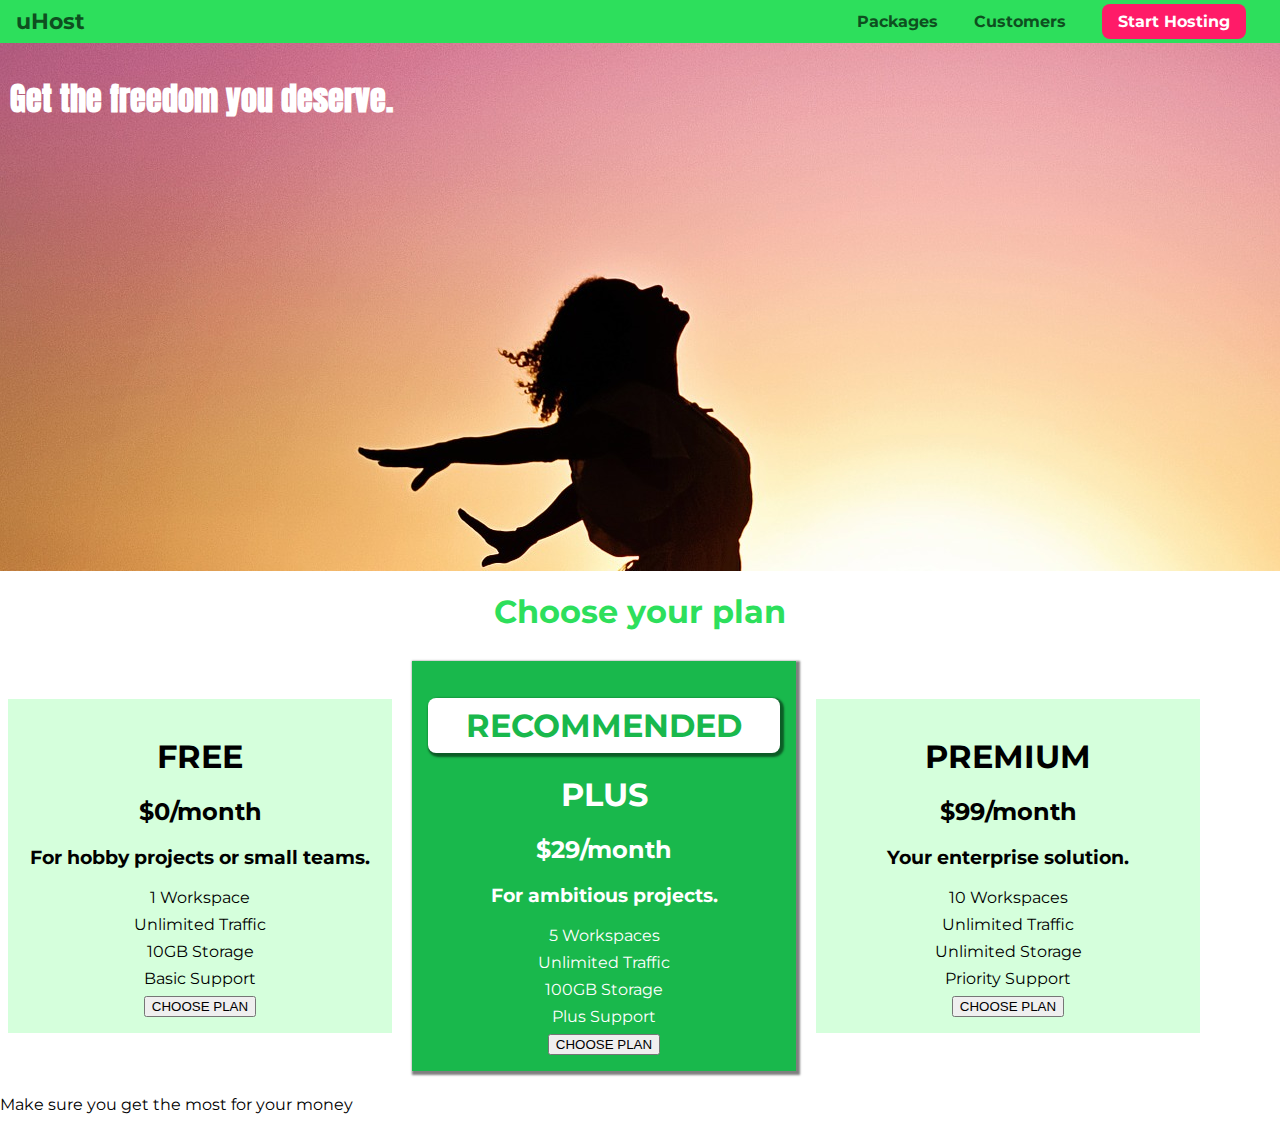
==== index.html @ 0a35f300 "practicing my project" ====
<!DOCTYPE html>
<html lang="en">

<head>
    <meta charset="UTF-8">
    <meta http-equiv="X-UA-Compatible" content="ie=edge">
    <title>uHost</title>
    <link rel="shortcut icon" href="favicon.png">
    <link href="https://fonts.googleapis.com/css2?family=Anton&display=swap" rel="stylesheet">
    <link href="https://fonts.googleapis.com/css2?family=Anton&family=Montserrat:wght@400;700&display=swap" rel="stylesheet">
    <link rel="stylesheet" href="main.css">
</head>

<body>
    <header class="main-header">
        <div>
            <a class="main-header__brand" href="index.html">
                uHost
            </a>
        </div>
        <nav class="main-nav">
            <ul class="main-nav__items">
                <li class="main-nav__item">
                    <a href="packages/index.html">Packages</a>
                </li>
                <li class="main-nav__item">
                    <a href="customers/index.html">Customers</a>
                </li>
                <li class="main-nav__item main-nav__item--cta">
                    <a href="start-hosting/index.html">Start Hosting</a>
                </li>
            </ul>
        </nav>
    </header>
    <main>
        <section id="product-overview">
            <h1>Get the freedom you deserve.</h1>
        </section>
        <section id="plans">
            <h1 class="section-title">Choose your plan</h1>
            <div>
                <article class="plan">
                    <h1>FREE</h1>
                    <h2>$0/month</h2>
                    <h3>For hobby projects or small teams.</h3>
                    <ul class="plan__features">
                        <li class="plan__feature">1 Workspace</li>
                        <li class="plan__feature">Unlimited Traffic</li>
                        <li class="plan__feature">10GB Storage</li>
                        <li class="plan__feature">Basic Support</li>
                    </ul>
                    <div>
                        <button>CHOOSE PLAN</button>
                    </div>
                </article>
                <article class="plan plan--highlighted">
                    <h1 class="plan__annotation">RECOMMENDED</h1>
                    <h1>PLUS</h1>
                    <h2>$29/month</h2>
                    <h3>For ambitious projects.</h3>
                    <ul class="plan__features">
                        <li class="plan__feature">5 Workspaces</li>
                        <li class="plan__feature">Unlimited Traffic</li>
                        <li class="plan__feature">100GB Storage</li>
                        <li class="plan__feature">Plus Support</li>
                    </ul>
                    <div>
                        <button>CHOOSE PLAN</button>
                    </div>
                </article>
                <article class="plan">
                    <h1>PREMIUM</h1>
                    <h2>$99/month</h2>
                    <h3>Your enterprise solution.</h3>
                    <ul class="plan__features">
                        <li class="plan__feature">10 Workspaces</li>
                        <li class="plan__feature">Unlimited Traffic</li>
                        <li class="plan__feature">Unlimited Storage</li>
                        <li class="plan__feature">Priority Support</li>
                    </ul>
                    <div>
                        <button>CHOOSE PLAN</button>
                    </div>
                </article>
            </div>
            <p>Make sure you get the most for your money</p>
        </section>
    </main>
</body>

</html>
---- main.css ----
* {
  box-sizing: border-box;
}

body {
  font-family: "Montserrat", sans-serif;
  margin: 0;
}

#product-overview {
  background: url("freedom.jpg");
  width: 100%;
  height: 528px;
  padding: 10px;
}

.section-title {
  color: #2ddf5c;
  text-align: center;
}

#product-overview h1 {
  color: white;
  font-family: "Anton", sans-serif;
}

.plan {
  background-color: #d5ffdc;
  text-align: center;
  padding: 16px;
  margin: 8px;
  display: inline-block;
  width: 30%;
  vertical-align: middle;
}

.plan--highlighted {
  background-color: #19b84c;
  color: white;
  box-shadow: 2px 2px 2px 2px rgba(0, 0, 0, 0.5);
}

.plan__annotation {
  background-color: white;
  color: #19b84c;
  box-shadow: 2px 2px 2px 2px rgba(0, 0, 0, 0.5);
  padding: 8px;
  border-radius: 8px;
}

.plan__features {
  list-style: none;
  margin: 0;
  padding: 0;
}

.plan__feature {
  margin: 8px;
}

.main-header {
  background-color: #2ddf5c;
  padding: 8px 16px;
  width: 100%;
}

.main-header > div {
  display: inline-block;
  vertical-align: middle;
}

.main-header__brand {
  color: #0e4f1f;
  text-decoration: none;
  font-weight: bold;
  font-size: 22px;
}

.main-nav {
  display: inline-block;
  text-align: right;
  width: calc(100% - 75px);
  vertical-align: middle;
}

.main-nav__items {
  padding: 0;
  margin: 0;
  list-style: none;
}

.main-nav__item {
  display: inline-block;
  margin: 0 16px;
}

.main-nav__item > a {
  text-decoration: none;
  color: #0e4f1f;
  font-weight: bold;
}

.main-nav__item a:hover,
.main-nav__item a:active {
  color: white;
  border-bottom: 5px solid white;
}

.main-nav__item--cta a {
  background-color: #ff1b68;
  color: white;
  padding: 8px 16px;
  border-radius: 8px;
}

.main-nav__item--cta a:hover,
.main-nav__item--cta a:active {
  border: none;
  color: #ff1b68;
  background-color: white;
}
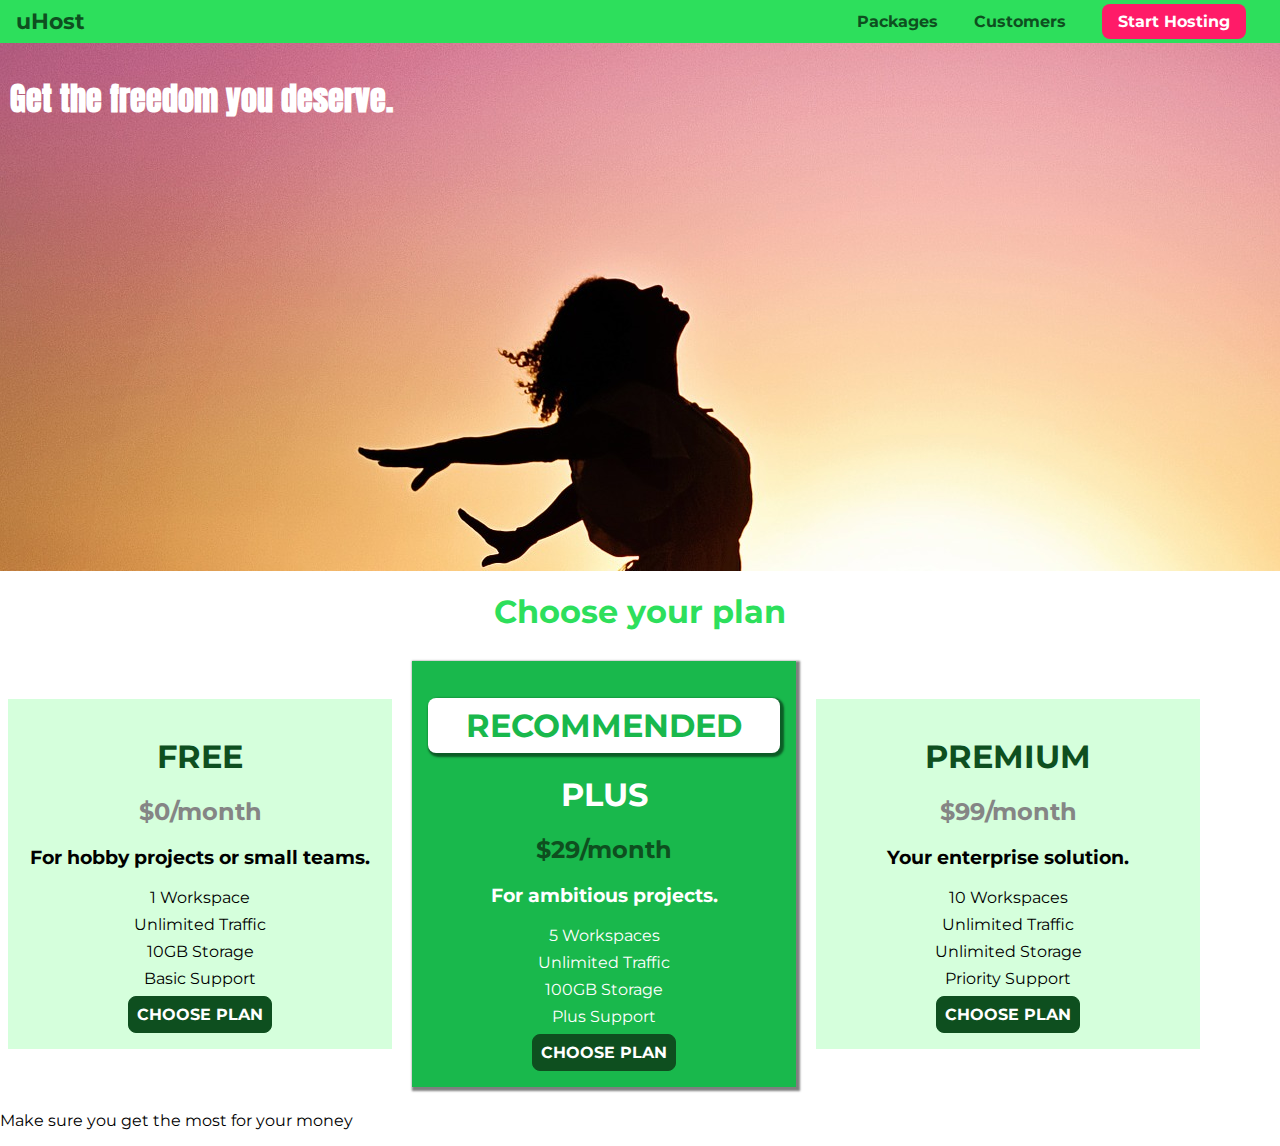
==== commit eafbe399: "border-radius cursor hover active" ====
--- a/index.html
+++ b/index.html
@@ -40,8 +40,8 @@
             <h1 class="section-title">Choose your plan</h1>
             <div>
                 <article class="plan">
-                    <h1>FREE</h1>
-                    <h2>$0/month</h2>
+                    <h1 class="plan__title">FREE</h1>
+                    <h2 class="plan__price">$0/month</h2>
                     <h3>For hobby projects or small teams.</h3>
                     <ul class="plan__features">
                         <li class="plan__feature">1 Workspace</li>
@@ -50,13 +50,13 @@
                         <li class="plan__feature">Basic Support</li>
                     </ul>
                     <div>
-                        <button>CHOOSE PLAN</button>
+                        <button class="button">CHOOSE PLAN</button>
                     </div>
                 </article>
                 <article class="plan plan--highlighted">
                     <h1 class="plan__annotation">RECOMMENDED</h1>
-                    <h1>PLUS</h1>
-                    <h2>$29/month</h2>
+                    <h1 class="plan__title">PLUS</h1>
+                    <h2 class="plan__price">$29/month</h2>
                     <h3>For ambitious projects.</h3>
                     <ul class="plan__features">
                         <li class="plan__feature">5 Workspaces</li>
@@ -65,12 +65,12 @@
                         <li class="plan__feature">Plus Support</li>
                     </ul>
                     <div>
-                        <button>CHOOSE PLAN</button>
+                        <button class="button">CHOOSE PLAN</button>
                     </div>
                 </article>
                 <article class="plan">
-                    <h1>PREMIUM</h1>
-                    <h2>$99/month</h2>
+                    <h1 class="plan__title">PREMIUM</h1>
+                    <h2 class="plan__price">$99/month</h2>
                     <h3>Your enterprise solution.</h3>
                     <ul class="plan__features">
                         <li class="plan__feature">10 Workspaces</li>
@@ -79,7 +79,7 @@
                         <li class="plan__feature">Priority Support</li>
                     </ul>
                     <div>
-                        <button>CHOOSE PLAN</button>
+                        <button class="button">CHOOSE PLAN</button>
                     </div>
                 </article>
             </div>
--- a/main.css
+++ b/main.css
@@ -48,6 +48,22 @@
   border-radius: 8px;
 }
 
+.plan__title {
+  color: #0e4f1f;
+}
+
+.plan__price {
+  color: #858585;
+}
+
+.plan--highlighted .plan__title {
+  color: white;
+}
+
+.plan--highlighted .plan__price {
+  color: #0e4f1f;
+}
+
 .plan__features {
   list-style: none;
   margin: 0;
@@ -56,6 +72,23 @@
 
 .plan__feature {
   margin: 8px;
+}
+
+.button {
+  background-color: #0e4f1f;
+  color: white;
+  font: inherit;
+  border: 1.5px solid #0e4f1f;
+  padding: 8px;
+  border-radius: 8px;
+  font-weight: bold;
+  cursor: pointer;
+}
+
+.button:hover,
+.button:active {
+  color: #0e4f1f;
+  background-color: white;
 }
 
 .main-header {
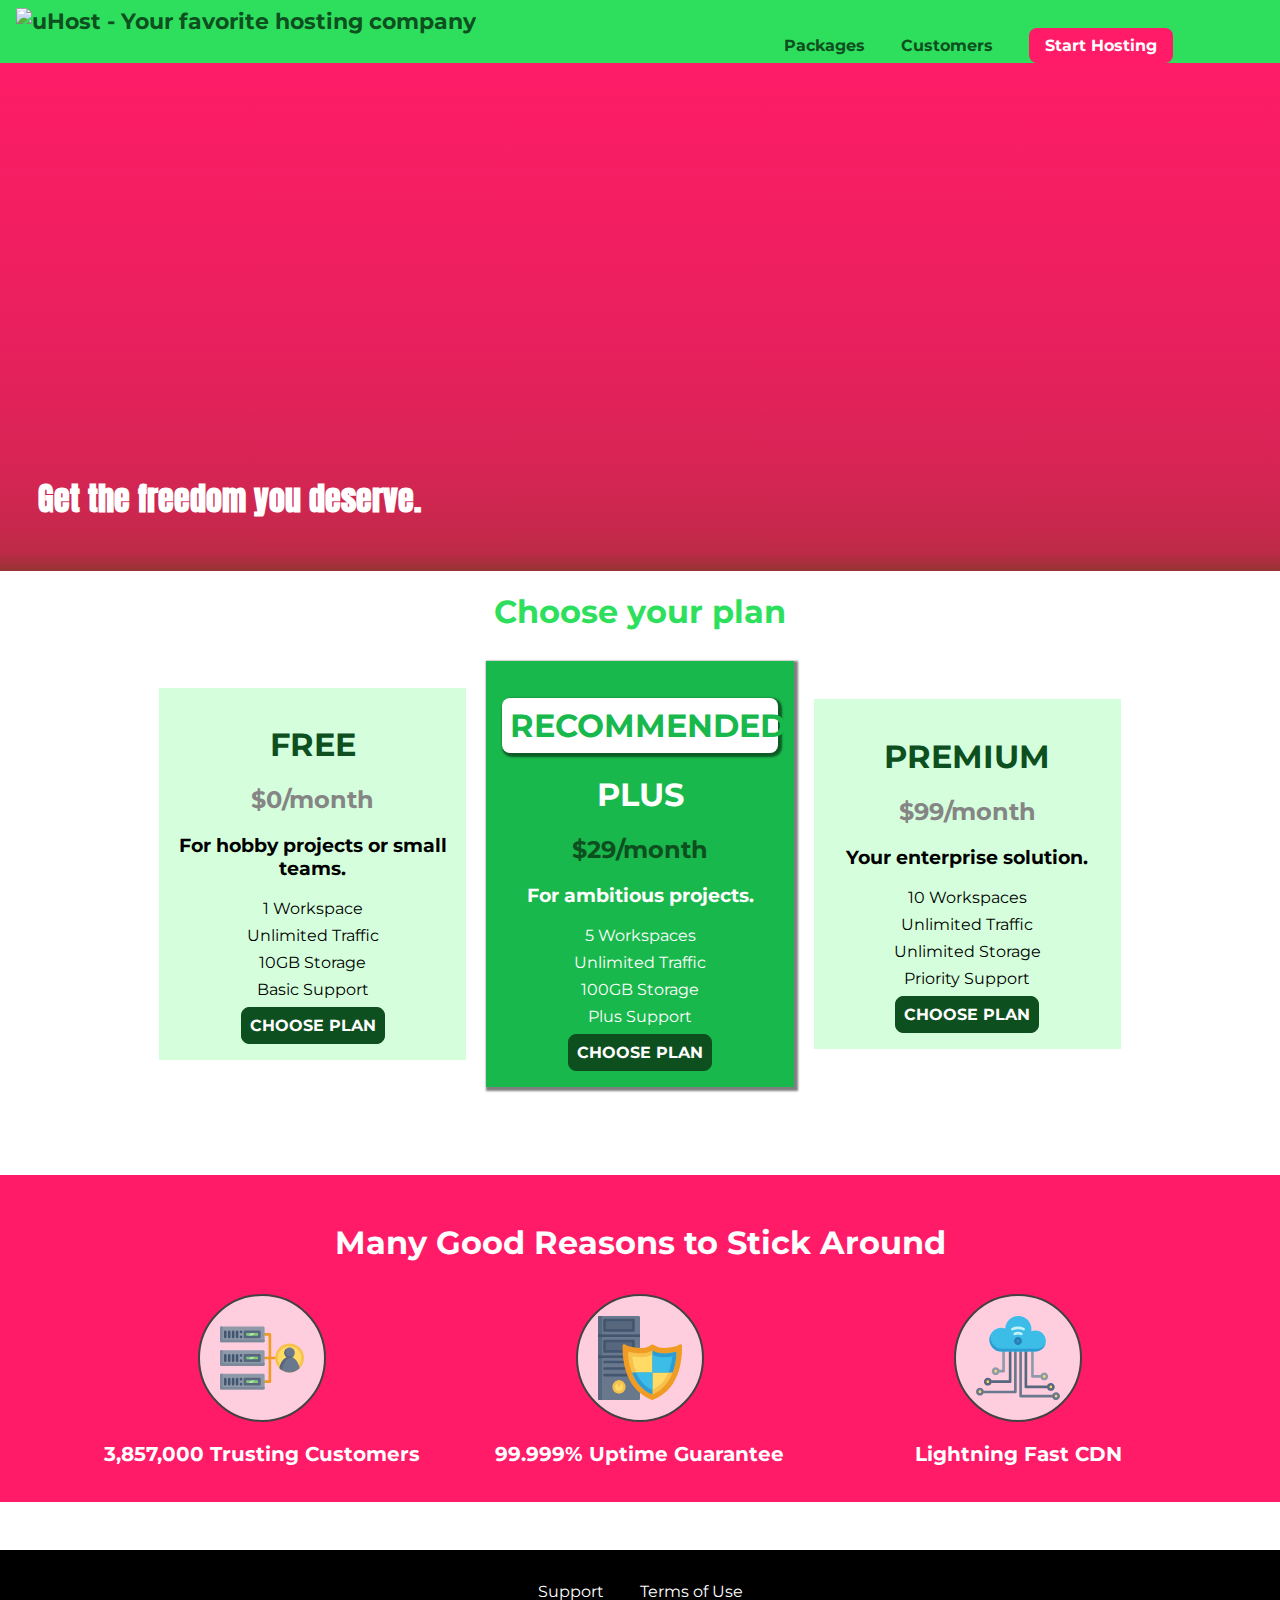
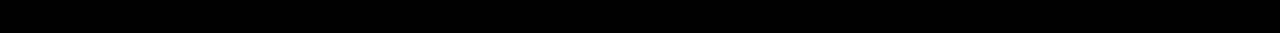
==== commit 4de85132: "added SVGs and finished designing backround" ====
--- a/index.html
+++ b/index.html
@@ -7,7 +7,8 @@
     <title>uHost</title>
     <link rel="shortcut icon" href="favicon.png">
     <link href="https://fonts.googleapis.com/css2?family=Anton&display=swap" rel="stylesheet">
-    <link href="https://fonts.googleapis.com/css2?family=Anton&family=Montserrat:wght@400;700&display=swap" rel="stylesheet">
+    <link href="https://fonts.googleapis.com/css2?family=Montserrat:wght@400;700&display=swap" rel="stylesheet">
+    <link rel="stylesheet" href="shared.css">
     <link rel="stylesheet" href="main.css">
 </head>
 
@@ -15,7 +16,7 @@
     <header class="main-header">
         <div>
             <a class="main-header__brand" href="index.html">
-                uHost
+                <img src="images/uhost-icon.png" alt="uHost - Your favorite hosting company">
             </a>
         </div>
         <nav class="main-nav">
@@ -38,7 +39,7 @@
         </section>
         <section id="plans">
             <h1 class="section-title">Choose your plan</h1>
-            <div>
+            <div class="plan__list">
                 <article class="plan">
                     <h1 class="plan__title">FREE</h1>
                     <h2 class="plan__price">$0/month</h2>
@@ -83,9 +84,208 @@
                     </div>
                 </article>
             </div>
-            <p>Make sure you get the most for your money</p>
+        </section>
+        <section id="key-features">
+            <h1 class="section-title">Many Good Reasons to Stick Around</h1>
+            <ul class="key-feature__list">
+                <li class="key-feature">
+                    <div class="key-feature__image">
+                        <svg viewBox="0 0 512 512">
+                            <path style="fill:#F09B24;" d="M344,248h-32V112c0-4.418-3.582-8-8-8h-40c-4.418,0-8,3.582-8,8s3.582,8,8,8h32v128h-32  c-4.418,0-8,3.582-8,8s3.582,8,8,8h32v128h-32c-4.418,0-8,3.582-8,8s3.582,8,8,8h40c4.418,0,8-3.582,8-8V264h32c4.418,0,8-3.582,8-8  S348.418,248,344,248z"
+                            />
+                            <path style="fill:#8E9AA9;" d="M264,64H8c-4.418,0-8,3.582-8,8v80c0,4.418,3.582,8,8,8h256c4.418,0,8-3.582,8-8V72  C272,67.582,268.418,64,264,64z"
+                            />
+                            <path style="fill:#7C899B;" d="M24,144c-4.418,0-8-3.582-8-8V64H8c-4.418,0-8,3.582-8,8v80c0,4.418,3.582,8,8,8h256  c4.418,0,8-3.582,8-8v-8H24z"
+                            />
+                            <rect x="152" y="96" style="fill:#B8E3A8;" width="88" height="32" />
+                            <g>
+                                <polygon style="fill:#7EC97D;" points="152,96 152,128 166,128 198,96  " />
+                                <polygon style="fill:#7EC97D;" points="220,96 188,128 240,128 240,96  " />
+                            </g>
+                            <path style="fill:#56677E;" d="M240,136h-88c-4.418,0-8-3.582-8-8V96c0-4.418,3.582-8,8-8h88c4.418,0,8,3.582,8,8v32  C248,132.418,244.418,136,240,136z M160,120h72v-16h-72V120z"
+                            />
+                            <g>
+                                <path style="fill:#435670;" d="M32,136c-4.418,0-8-3.582-8-8V96c0-4.418,3.582-8,8-8s8,3.582,8,8v32C40,132.418,36.418,136,32,136z   "
+                                />
+                                <path style="fill:#435670;" d="M56,136c-4.418,0-8-3.582-8-8V96c0-4.418,3.582-8,8-8s8,3.582,8,8v32C64,132.418,60.418,136,56,136z   "
+                                />
+                                <path style="fill:#435670;" d="M80,136c-4.418,0-8-3.582-8-8V96c0-4.418,3.582-8,8-8s8,3.582,8,8v32C88,132.418,84.418,136,80,136z   "
+                                />
+                                <path style="fill:#435670;" d="M104,136c-4.418,0-8-3.582-8-8V96c0-4.418,3.582-8,8-8s8,3.582,8,8v32   C112,132.418,108.418,136,104,136z"
+                                />
+                                <path style="fill:#435670;" d="M128,105c-4.418,0-8-3.582-8-8v-1c0-4.418,3.582-8,8-8s8,3.582,8,8v1   C136,101.418,132.418,105,128,105z"
+                                />
+                                <path style="fill:#435670;" d="M128,136c-4.418,0-8-3.582-8-8v-1c0-4.418,3.582-8,8-8s8,3.582,8,8v1   C136,132.418,132.418,136,128,136z"
+                                />
+                            </g>
+                            <path style="fill:#8E9AA9;" d="M264,208H8c-4.418,0-8,3.582-8,8v80c0,4.418,3.582,8,8,8h256c4.418,0,8-3.582,8-8v-80  C272,211.582,268.418,208,264,208z"
+                            />
+                            <path style="fill:#7C899B;" d="M24,288c-4.418,0-8-3.582-8-8v-72H8c-4.418,0-8,3.582-8,8v80c0,4.418,3.582,8,8,8h256  c4.418,0,8-3.582,8-8v-8H24z"
+                            />
+                            <rect x="152" y="240" style="fill:#B8E3A8;" width="88" height="32" />
+                            <g>
+                                <polygon style="fill:#7EC97D;" points="152,240 152,272 166,272 198,240  " />
+                                <polygon style="fill:#7EC97D;" points="220,240 188,272 240,272 240,240  " />
+                            </g>
+                            <path style="fill:#56677E;" d="M240,280h-88c-4.418,0-8-3.582-8-8v-32c0-4.418,3.582-8,8-8h88c4.418,0,8,3.582,8,8v32  C248,276.418,244.418,280,240,280z M160,264h72v-16h-72V264z"
+                            />
+                            <g>
+                                <path style="fill:#435670;" d="M32,280c-4.418,0-8-3.582-8-8v-32c0-4.418,3.582-8,8-8s8,3.582,8,8v32C40,276.418,36.418,280,32,280   z"
+                                />
+                                <path style="fill:#435670;" d="M56,280c-4.418,0-8-3.582-8-8v-32c0-4.418,3.582-8,8-8s8,3.582,8,8v32C64,276.418,60.418,280,56,280   z"
+                                />
+                                <path style="fill:#435670;" d="M80,280c-4.418,0-8-3.582-8-8v-32c0-4.418,3.582-8,8-8s8,3.582,8,8v32C88,276.418,84.418,280,80,280   z"
+                                />
+                                <path style="fill:#435670;" d="M104,280c-4.418,0-8-3.582-8-8v-32c0-4.418,3.582-8,8-8s8,3.582,8,8v32   C112,276.418,108.418,280,104,280z"
+                                />
+                                <path style="fill:#435670;" d="M128,249c-4.418,0-8-3.582-8-8v-1c0-4.418,3.582-8,8-8s8,3.582,8,8v1   C136,245.418,132.418,249,128,249z"
+                                />
+                                <path style="fill:#435670;" d="M128,280c-4.418,0-8-3.582-8-8v-1c0-4.418,3.582-8,8-8s8,3.582,8,8v1   C136,276.418,132.418,280,128,280z"
+                                />
+                            </g>
+                            <path style="fill:#8E9AA9;" d="M264,352H8c-4.418,0-8,3.582-8,8v80c0,4.418,3.582,8,8,8h256c4.418,0,8-3.582,8-8v-80  C272,355.582,268.418,352,264,352z"
+                            />
+                            <path style="fill:#7C899B;" d="M24,432c-4.418,0-8-3.582-8-8v-72H8c-4.418,0-8,3.582-8,8v80c0,4.418,3.582,8,8,8h256  c4.418,0,8-3.582,8-8v-8H24z"
+                            />
+                            <rect x="152" y="384" style="fill:#B8E3A8;" width="88" height="32" />
+                            <g>
+                                <polygon style="fill:#7EC97D;" points="152,384 152,416 166,416 198,384  " />
+                                <polygon style="fill:#7EC97D;" points="220,384 188,416 240,416 240,384  " />
+                            </g>
+                            <path style="fill:#56677E;" d="M240,424h-88c-4.418,0-8-3.582-8-8v-32c0-4.418,3.582-8,8-8h88c4.418,0,8,3.582,8,8v32  C248,420.418,244.418,424,240,424z M160,408h72v-16h-72V408z"
+                            />
+                            <g>
+                                <path style="fill:#435670;" d="M32,424c-4.418,0-8-3.582-8-8v-32c0-4.418,3.582-8,8-8s8,3.582,8,8v32C40,420.418,36.418,424,32,424   z"
+                                />
+                                <path style="fill:#435670;" d="M56,424c-4.418,0-8-3.582-8-8v-32c0-4.418,3.582-8,8-8s8,3.582,8,8v32C64,420.418,60.418,424,56,424   z"
+                                />
+                                <path style="fill:#435670;" d="M80,424c-4.418,0-8-3.582-8-8v-32c0-4.418,3.582-8,8-8s8,3.582,8,8v32C88,420.418,84.418,424,80,424   z"
+                                />
+                                <path style="fill:#435670;" d="M104,424c-4.418,0-8-3.582-8-8v-32c0-4.418,3.582-8,8-8s8,3.582,8,8v32   C112,420.418,108.418,424,104,424z"
+                                />
+                                <path style="fill:#435670;" d="M128,393c-4.418,0-8-3.582-8-8v-1c0-4.418,3.582-8,8-8s8,3.582,8,8v1   C136,389.418,132.418,393,128,393z"
+                                />
+                                <path style="fill:#435670;" d="M128,424c-4.418,0-8-3.582-8-8v-1c0-4.418,3.582-8,8-8s8,3.582,8,8v1   C136,420.418,132.418,424,128,424z"
+                                />
+                            </g>
+                            <path style="fill:#F7C14D;" d="M424,168c-48.523,0-88,39.477-88,88s39.477,88,88,88s88-39.477,88-88S472.523,168,424,168z" />
+                            <path style="fill:#FFDB66;" d="M424,184c-39.701,0-72,32.299-72,72s32.299,72,72,72s72-32.299,72-72S463.701,184,424,184z" />
+                            <path style="fill:#69788D;" d="M484.893,314.16C476.393,274.588,451.922,248,424,248s-52.393,26.588-60.893,66.16  c-0.605,2.82,0.354,5.749,2.511,7.664C381.731,336.124,402.465,344,424,344s42.269-7.876,58.381-22.176  C484.539,319.909,485.498,316.98,484.893,314.16z"
+                            />
+                            <path style="fill:#56677E;" d="M434.053,249.171C430.768,248.403,427.411,248,424,248c-27.922,0-52.393,26.588-60.893,66.16  c-0.605,2.82,0.354,5.749,2.511,7.664c3.383,3.002,6.979,5.703,10.734,8.125C384.904,286.243,407.373,255.378,434.053,249.171z"
+                            />
+                            <path style="fill:#69788D;" d="M424,192c-17.645,0-32,14.355-32,32s14.355,32,32,32s32-14.355,32-32S441.645,192,424,192z" />
+                            <path style="fill:#56677E;" d="M432,248c-17.645,0-32-14.355-32-32c0-6.783,2.128-13.076,5.742-18.258  C397.444,203.53,392,213.138,392,224c0,17.645,14.355,32,32,32c10.862,0,20.471-5.444,26.258-13.742  C445.076,245.872,438.783,248,432,248z"
+                            />
+
+                        </svg>
+                    </div>
+                    <p class="key-feature__description">3,857,000 Trusting Customers</p>
+                </li>
+                <li class="key-feature">
+                    <div class="key-feature__image">
+                        <svg viewBox="0 0 512 512">
+                            <path style="fill:#69788D;" d="M248,0H8C3.582,0,0,3.582,0,8v496c0,4.418,3.582,8,8,8h240c4.418,0,8-3.582,8-8V8  C256,3.582,252.418,0,248,0z"
+                            />
+                            <path style="fill:#56677E;" d="M24,504V8c0-4.418,3.582-8,8-8H8C3.582,0,0,3.582,0,8v496c0,4.418,3.582,8,8,8h24  C27.582,512,24,508.418,24,504z"
+                            />
+                            <g>
+                                <rect x="0" y="112" style="fill:#435670;" width="256" height="16" />
+                                <rect x="0" y="240" style="fill:#435670;" width="256" height="16" />
+                            </g>
+                            <path style="fill:#F7C14D;" d="M128,392c-22.056,0-40,17.944-40,40s17.944,40,40,40s40-17.944,40-40S150.056,392,128,392z" />
+                            <path style="fill:#FFDB66;" d="M128,408c-13.233,0-24,10.767-24,24s10.767,24,24,24s24-10.767,24-24S141.233,408,128,408z" />
+                            <path style="fill:#F7C14D;" d="M128,392c-2.739,0-5.414,0.278-8,0.805V424c0,4.418,3.582,8,8,8c4.418,0,8-3.582,8-8v-31.195  C133.414,392.278,130.739,392,128,392z"
+                            />
+                            <g>
+                                <path style="fill:#435670;" d="M216,288H40c-4.418,0-8-3.582-8-8s3.582-8,8-8h176c4.418,0,8,3.582,8,8S220.418,288,216,288z"
+                                />
+                                <path style="fill:#435670;" d="M216,328H40c-4.418,0-8-3.582-8-8s3.582-8,8-8h176c4.418,0,8,3.582,8,8S220.418,328,216,328z"
+                                />
+                                <path style="fill:#435670;" d="M216,368H40c-4.418,0-8-3.582-8-8s3.582-8,8-8h176c4.418,0,8,3.582,8,8S220.418,368,216,368z"
+                                />
+                                <path style="fill:#435670;" d="M216,16H40c-4.418,0-8,3.582-8,8v64c0,4.418,3.582,8,8,8h176c4.418,0,8-3.582,8-8V24   C224,19.582,220.418,16,216,16z"
+                                />
+                            </g>
+                            <rect x="48" y="32" style="fill:#56677E;" width="160" height="48" />
+                            <path style="fill:#435670;" d="M216,144H40c-4.418,0-8,3.582-8,8v64c0,4.418,3.582,8,8,8h176c4.418,0,8-3.582,8-8v-64  C224,147.582,220.418,144,216,144z"
+                            />
+                            <rect x="48" y="160" style="fill:#56677E;" width="160" height="48" />
+                            <path style="fill:#F09B24;" d="M511.747,180.237c-0.194-6.537-8.107-10.107-13.135-5.894c-5.6,4.693-42.904,21.282-98.514,21.282  c-33.45,0-64.625-20.999-64.929-21.206c-2.9-1.991-6.764-1.85-9.512,0.346c-2.677,2.135-27.201,20.86-63.793,20.86  c-55.607,0-92.914-16.589-98.515-21.282c-5.028-4.211-12.941-0.645-13.135,5.894c-1.634,54.834,4.655,105.941,18.693,151.903  c12.096,39.604,29.759,74.047,52.497,102.373c27.538,34.304,62.743,59.882,104.66,76.045c3.069,1.918,6.757,1.921,9.83,0  c41.917-16.163,77.122-41.741,104.66-76.045c22.738-28.326,40.401-62.77,52.497-102.373  C507.092,286.179,513.381,235.071,511.747,180.237z"
+                            />
+                            <path style="fill:#F7C14D;" d="M476.21,221.226c-1.953-1.631-4.568-2.235-7.036-1.628c-21.686,5.327-44.926,8.028-69.075,8.028  c-25.926,0-49.633-8.975-64.955-16.504c-2.307-1.134-5.016-1.091-7.284,0.116c-14.059,7.477-36.919,16.388-65.994,16.388  c-24.153,0-47.394-2.701-69.075-8.028c-5.155-1.268-10.221,2.966-9.894,8.261c2.077,33.693,7.668,65.635,16.616,94.935  c22.774,74.565,66.139,126.334,128.888,153.868c2.032,0.891,4.397,0.891,6.43,0c61.777-27.107,104.716-78.876,127.62-153.868  c8.948-29.3,14.539-61.241,16.616-94.935C479.224,225.319,478.163,222.856,476.21,221.226z"
+                            />
+                            <path style="fill:#FFDB66;" d="M331.609,451.727c-52.604-25.289-89.304-70.987-109.144-135.944  c-6.532-21.39-11.162-44.336-13.82-68.447c17.133,2.852,34.952,4.291,53.22,4.291c29.394,0,53.376-7.793,69.978-15.561  c17.44,7.736,41.656,15.561,68.256,15.561c18.267,0,36.085-1.439,53.219-4.291c-2.659,24.112-7.288,47.06-13.82,68.448  C419.545,381.108,383.27,426.805,331.609,451.727z"
+                            />
+                            <g>
+                                <path style="fill:#2C9DD4;" d="M479.066,227.858c0.157-2.539-0.903-5.002-2.856-6.633s-4.568-2.235-7.036-1.628   c-21.686,5.327-44.926,8.028-69.075,8.028c-25.926,0-49.633-8.975-64.955-16.504c-1.057-0.52-2.2-0.78-3.345-0.806l-0.072,133.351   h123.601c2.556-6.746,4.933-13.702,7.123-20.874C471.398,293.493,476.989,261.552,479.066,227.858z"
+                                />
+                                <path style="fill:#2C9DD4;" d="M206.658,343.667c24.153,63.42,65.028,108.108,121.743,132.995c1.031,0.452,2.147,0.673,3.263,0.666   l0.063-133.661H206.658z"
+                                />
+                            </g>
+                            <g>
+                                <path style="fill:#3CBDE8;" d="M439.497,315.783c6.532-21.389,11.161-44.336,13.82-68.448c-17.134,2.852-34.952,4.291-53.219,4.291   c-26.6,0-50.815-7.824-68.256-15.561l-0.116,107.601h97.758C433.179,334.807,436.524,325.518,439.497,315.783z"
+                                />
+                                <path style="fill:#3CBDE8;" d="M232.523,343.667c21.144,50.298,54.363,86.56,99.087,108.06l0.117-108.06H232.523z" />
+                            </g>
+                        </svg>
+                    </div>
+                    <p class="key-feature__description">99.999% Uptime Guarantee</p>
+                </li>
+                <li class="key-feature">
+                    <div class="key-feature__image">
+                        <svg viewBox="0 0 512 512">
+                            <path style="fill:#8E9AA9;" d="M168,200c-4.418,0-8,3.582-8,8v120h-17.376c-3.302-9.311-12.194-16-22.624-16  c-13.234,0-24,10.767-24,24s10.766,24,24,24c10.429,0,19.321-6.689,22.624-16H168c4.418,0,8-3.582,8-8V208  C176,203.582,172.418,200,168,200z"
+                            />
+                            <path style="fill:#FFDB66;" d="M120,328c-4.411,0-8,3.589-8,8s3.589,8,8,8s8-3.589,8-8S124.411,328,120,328z" />
+                            <path style="fill:#56677E;" d="M208,200c-4.418,0-8,3.582-8,8v184H94.624C91.322,382.689,82.43,376,72,376  c-13.234,0-24,10.767-24,24s10.766,24,24,24c10.429,0,19.321-6.689,22.624-16H208c4.418,0,8-3.582,8-8V208  C216,203.582,212.418,200,208,200z"
+                            />
+                            <path style="fill:#FFDB66;" d="M72,392c-4.411,0-8,3.589-8,8s3.589,8,8,8s8-3.589,8-8S76.411,392,72,392z" />
+                            <path style="fill:#69788D;" d="M240,208c-4.418,0-8,3.582-8,8v239H47.24c-2.671-10.34-12.078-18-23.24-18c-13.234,0-24,10.767-24,24  s10.766,24,24,24c9.666,0,18.009-5.747,21.809-14H240c4.418,0,8-3.582,8-8V216C248,211.582,244.418,208,240,208z"
+                            />
+                            <path style="fill:#FFDB66;" d="M24,453c-4.411,0-8,3.589-8,8s3.589,8,8,8s8-3.589,8-8S28.411,453,24,453z" />
+                            <path style="fill:#69788D;" d="M488,464c-10.429,0-19.321,6.689-22.624,16H280V208c0-4.418-3.582-8-8-8s-8,3.582-8,8v280  c0,4.418,3.582,8,8,8h193.376c3.302,9.311,12.194,16,22.624,16c13.234,0,24-10.767,24-24S501.234,464,488,464z"
+                            />
+                            <path style="fill:#FFDB66;" d="M488,480c-4.411,0-8,3.589-8,8s3.589,8,8,8s8-3.589,8-8S492.411,480,488,480z" />
+                            <path style="fill:#56677E;" d="M456,408c-10.429,0-19.321,6.689-22.624,16H312V208c0-4.418-3.582-8-8-8s-8,3.582-8,8v224  c0,4.418,3.582,8,8,8h129.376c3.302,9.311,12.194,16,22.624,16c13.234,0,24-10.767,24-24S469.234,408,456,408z"
+                            />
+                            <path style="fill:#FFDB66;" d="M456,424c-4.411,0-8,3.589-8,8s3.589,8,8,8s8-3.589,8-8S460.411,424,456,424z" />
+                            <path style="fill:#8E9AA9;" d="M416,344c-10.429,0-19.321,6.689-22.624,16H352V208c0-4.418-3.582-8-8-8s-8,3.582-8,8v160  c0,4.418,3.582,8,8,8h49.376c3.302,9.311,12.194,16,22.624,16c13.234,0,24-10.767,24-24S429.234,344,416,344z"
+                            />
+                            <path style="fill:#FFDB66;" d="M416,360c-4.411,0-8,3.589-8,8s3.589,8,8,8s8-3.589,8-8S420.411,360,416,360z" />
+                            <path style="fill:#3CBDE8;" d="M362,88c-8.741,0-17.231,1.751-25.06,5.085C337.646,88.797,338,84.43,338,80  c0-44.112-35.888-80-80-80c-42.823,0-77.895,33.816-79.909,76.149C170.393,73.415,162.244,72,154,72c-39.701,0-72,32.299-72,72  s32.299,72,72,72h208c35.29,0,64-28.71,64-64S397.29,88,362,88z"
+                            />
+                            <path style="fill:#2C9DD4;" d="M368,200H160c-39.701,0-72-32.299-72-72c0-5.863,0.721-11.559,2.05-17.019  C84.918,120.88,82,132.102,82,144c0,39.701,32.299,72,72,72h208c30.389,0,55.88-21.296,62.379-49.743  C413.565,186.327,392.352,200,368,200z"
+                            />
+                            <path style="fill:#2A7DB5;" d="M256,128c-13.234,0-24,10.767-24,24s10.766,24,24,24c13.233,0,24-10.767,24-24S269.233,128,256,128z"
+                            />
+                            <path style="fill:#2C9DD4;" d="M256,144c-4.411,0-8,3.589-8,8s3.589,8,8,8c4.411,0,8-3.589,8-8S260.411,144,256,144z" />
+                            <g>
+                                <path style="fill:#C5F1FA;" d="M221.755,87.695c-2.994,0-5.864-1.688-7.233-4.572c-1.894-3.991-0.194-8.763,3.798-10.657   C230.157,66.849,242.834,64,256,64c13.166,0,25.844,2.849,37.68,8.466c3.992,1.895,5.692,6.666,3.798,10.657   s-6.666,5.692-10.657,3.798C277.144,82.328,266.774,80,256,80c-10.774,0-21.144,2.328-30.821,6.921   C224.072,87.446,222.904,87.695,221.755,87.695z"
+                                />
+                                <path style="fill:#C5F1FA;" d="M276.545,116.618c-1.148,0-2.316-0.249-3.424-0.774C267.745,113.293,261.985,112,256,112   c-5.985,0-11.745,1.293-17.121,3.844c-3.991,1.895-8.763,0.192-10.657-3.798c-1.894-3.992-0.193-8.764,3.798-10.657   C239.557,97.813,247.625,96,256,96c8.376,0,16.444,1.813,23.98,5.389c3.991,1.894,5.692,6.665,3.798,10.657   C282.41,114.93,279.539,116.618,276.545,116.618z"
+                                />
+                            </g>
+
+                        </svg>
+                    </div>
+                    <p class="key-feature__description">Lightning Fast CDN</p>
+                </li>
+            </ul>
         </section>
     </main>
+    <footer class="main-footer">
+        <nav>
+            <ul class="main-footer__links">
+                <li class="main-footer__link">
+                    <a href="#">Support</a>
+                </li>
+                <li class="main-footer__link">
+                    <a href="#">Terms of Use</a>
+                </li>
+            </ul>
+        </nav>
+    </footer>
 </body>
 
 </html>--- a/shared.css
+++ b/shared.css
@@ -0,0 +1,123 @@
+* {
+  box-sizing: border-box;
+}
+
+body {
+  font-family: "Montserrat", sans-serif;
+  margin: 0;
+}
+
+.main-header {
+  background-color: #2ddf5c;
+  position: fixed;
+  top: 0;
+  left: 0;
+  padding: 8px 16px;
+  width: 100%;
+  z-index: 1;
+}
+
+.main-header > div {
+  display: inline-block;
+  vertical-align: middle;
+}
+
+.main-header__brand {
+  color: #0e4f1f;
+  text-decoration: none;
+  font-weight: bold;
+  font-size: 22px;
+}
+
+.main-nav {
+  display: inline-block;
+  text-align: right;
+  width: calc(100% - 75px);
+  vertical-align: middle;
+}
+
+.main-nav__items {
+  padding: 0;
+  margin: 0;
+  list-style: none;
+}
+
+.main-nav__item {
+  display: inline-block;
+  margin: 0 16px;
+}
+
+.main-nav__item > a {
+  text-decoration: none;
+  color: #0e4f1f;
+  font-weight: bold;
+}
+
+.main-nav__item a:hover,
+.main-nav__item a:active {
+  color: white;
+  border-bottom: 5px solid white;
+}
+
+.main-nav__item--cta a {
+  background-color: #ff1b68;
+  color: white;
+  padding: 8px 16px;
+  border-radius: 8px;
+}
+
+.main-nav__item--cta a:hover,
+.main-nav__item--cta a:active {
+  border: none;
+  color: #ff1b68;
+  background-color: white;
+}
+
+.main-footer {
+  background-color: black;
+  padding: 32px;
+  margin-top: 48px;
+}
+
+.main-footer__links {
+  list-style: none;
+  margin: 0;
+  padding: 0;
+  text-align: center;
+}
+
+.main-footer__link {
+  display: inline-block;
+  margin: 0 16px;
+}
+
+.main-footer__link a {
+  color: white;
+  text-decoration: none;
+}
+
+.main-footer__link a:hover,
+.main-footer__link a:hover {
+  color: #ccc;
+}
+
+.button {
+  background-color: #0e4f1f;
+  color: white;
+  font: inherit;
+  border: 1.5px solid #0e4f1f;
+  padding: 8px;
+  border-radius: 8px;
+  font-weight: bold;
+  cursor: pointer;
+}
+
+.button:hover,
+.button:active {
+  color: #0e4f1f;
+  background-color: white;
+}
+
+.button:focus {
+  outline: none;
+}
--- a/main.css
+++ b/main.css
@@ -1,17 +1,26 @@
-* {
-  box-sizing: border-box;
-}
-
-body {
-  font-family: "Montserrat", sans-serif;
-  margin: 0;
-}
-
 #product-overview {
-  background: url("freedom.jpg");
+  background: linear-gradient(to top, rgba(80, 68, 18, 0.6), 10%, transparent),
+    url("images/freedom.jpg") left 10% bottom 20% / cover no-repeat border-box,
+    #ff1b68;
+  /* background-image: url("freedom.jpg");
+  background-size: cover;
+  background-position: left 10% bottom 20%; */
+  /* background-repeat: no-repeat;
+  background-origin: border-box;
+  background-clip: border-box; */
+  /* background-image: linear-gradient(
+    180deg,
+    red 50%,
+    blue 70%,
+    rgba(0, 0, 0, 0.5)
+  ); */
+  /* background-image: radial-gradient(20px at 20% 50%, red, blue, green);*/
   width: 100%;
   height: 528px;
   padding: 10px;
+  margin-top: 43px;
+  /* border: 5px red dashed; */
+  position: relative;
 }
 
 .section-title {
@@ -22,6 +31,15 @@
 #product-overview h1 {
   color: white;
   font-family: "Anton", sans-serif;
+  position: absolute;
+  bottom: 5%;
+  left: 3%;
+}
+
+.plan__list {
+  width: 80%;
+  margin: auto;
+  text-align: center;
 }
 
 .plan {
@@ -74,81 +92,43 @@
   margin: 8px;
 }
 
-.button {
-  background-color: #0e4f1f;
-  color: white;
-  font: inherit;
-  border: 1.5px solid #0e4f1f;
-  padding: 8px;
-  border-radius: 8px;
-  font-weight: bold;
-  cursor: pointer;
+#key-features {
+  background-color: #ff1b68;
+  margin-top: 80px;
+  padding: 16px;
 }
 
-.button:hover,
-.button:active {
-  color: #0e4f1f;
-  background-color: white;
+#key-features .section-title {
+  color: white;
+  margin: 32px;
 }
 
-.main-header {
-  background-color: #2ddf5c;
-  padding: 8px 16px;
-  width: 100%;
+.key-feature__list {
+  list-style: none;
+  margin: 0;
+  padding: 0;
+  text-align: center;
 }
 
-.main-header > div {
+.key-feature {
   display: inline-block;
-  vertical-align: middle;
+  width: 30%;
+  vertical-align: top;
 }
 
-.main-header__brand {
-  color: #0e4f1f;
-  text-decoration: none;
-  font-weight: bold;
-  font-size: 22px;
+.key-feature__image {
+  background-color: #ffcede;
+  width: 128px;
+  height: 128px;
+  border: 2px solid #424242;
+  border-radius: 50%;
+  margin: auto;
+  padding: 20px;
 }
 
-.main-nav {
-  display: inline-block;
-  text-align: right;
-  width: calc(100% - 75px);
-  vertical-align: middle;
+.key-feature__description {
+  text-align: center;
+  font-weight: bold;
+  color: white;
+  font-size: 20px;
 }
-
-.main-nav__items {
-  padding: 0;
-  margin: 0;
-  list-style: none;
-}
-
-.main-nav__item {
-  display: inline-block;
-  margin: 0 16px;
-}
-
-.main-nav__item > a {
-  text-decoration: none;
-  color: #0e4f1f;
-  font-weight: bold;
-}
-
-.main-nav__item a:hover,
-.main-nav__item a:active {
-  color: white;
-  border-bottom: 5px solid white;
-}
-
-.main-nav__item--cta a {
-  background-color: #ff1b68;
-  color: white;
-  padding: 8px 16px;
-  border-radius: 8px;
-}
-
-.main-nav__item--cta a:hover,
-.main-nav__item--cta a:active {
-  border: none;
-  color: #ff1b68;
-  background-color: white;
-}
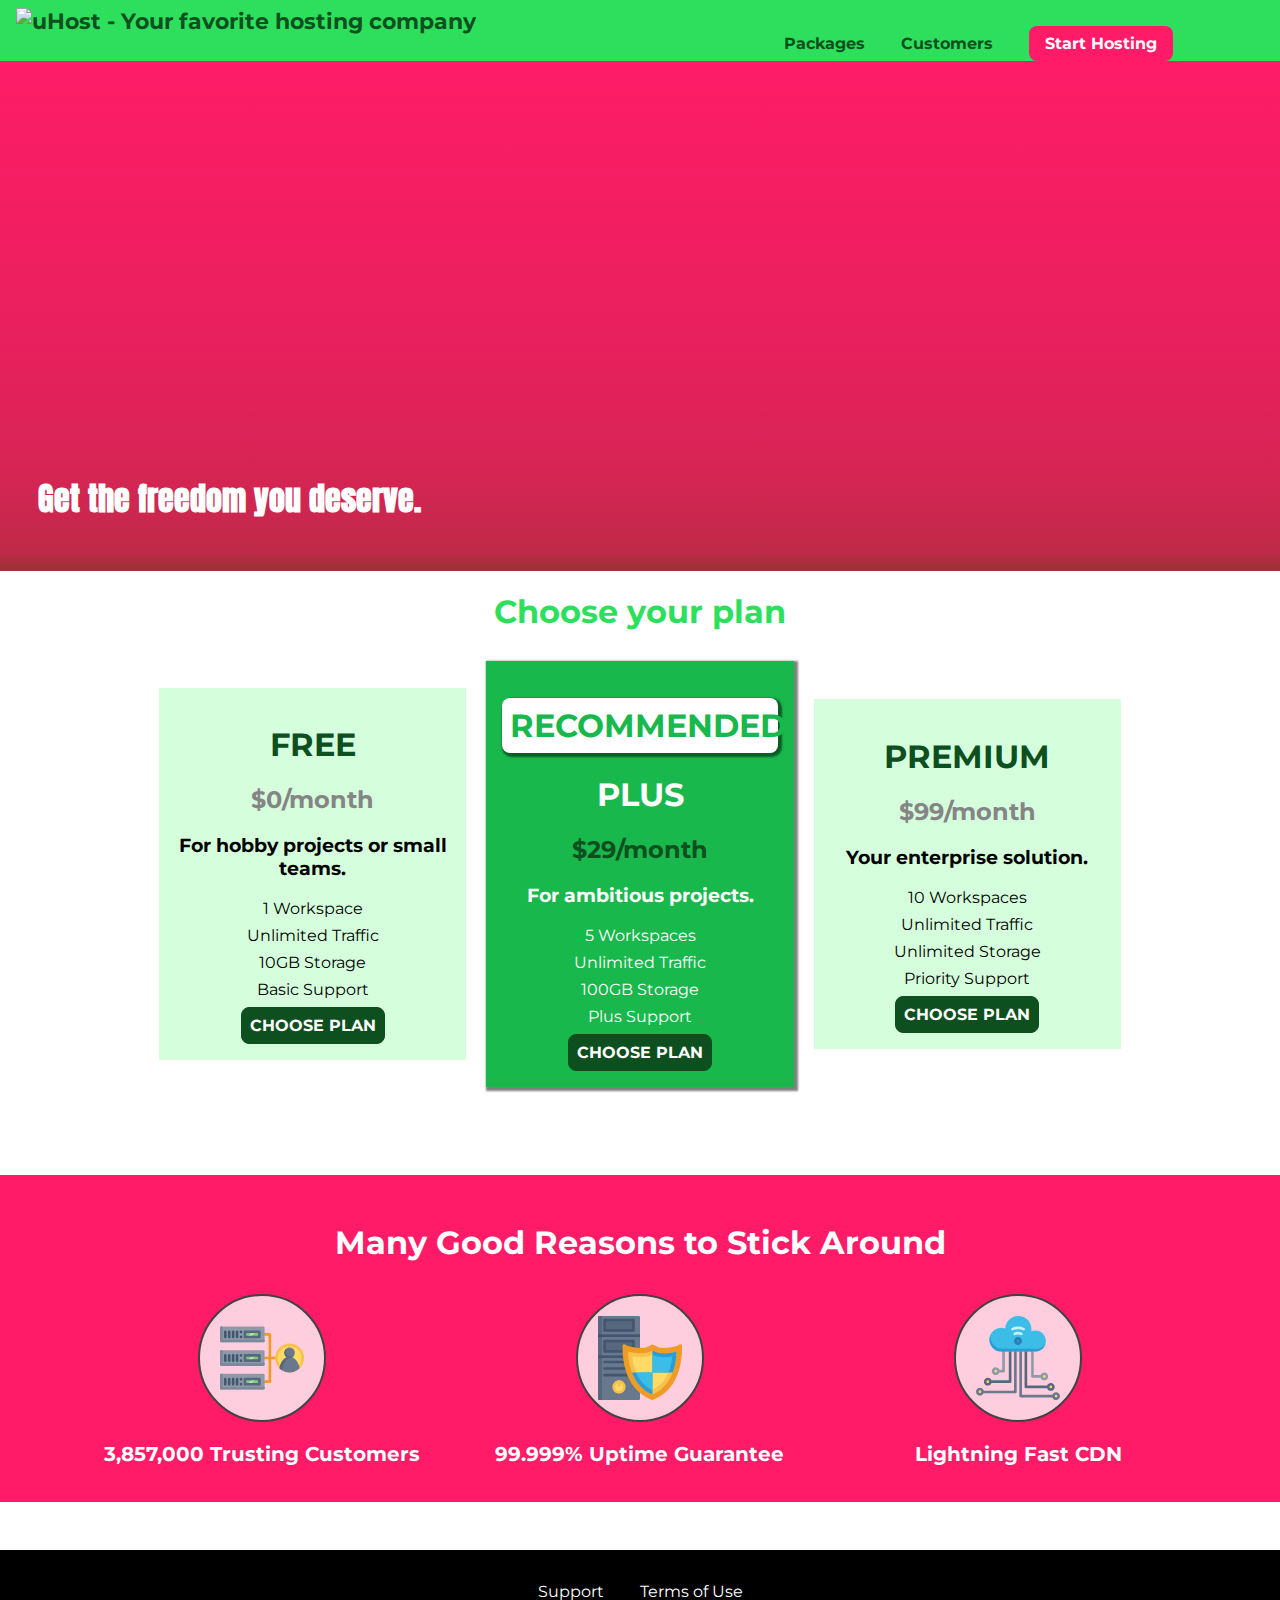
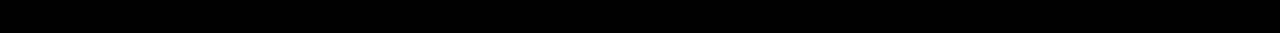
==== commit 8ca4323d: "percentages and units" ====
--- a/index.html
+++ b/index.html
@@ -13,6 +13,7 @@
 </head>
 
 <body>
+    <div class="backdrop"></div>
     <header class="main-header">
         <div>
             <a class="main-header__brand" href="index.html">
--- a/shared.css
+++ b/shared.css
@@ -5,6 +5,17 @@
 body {
   font-family: "Montserrat", sans-serif;
   margin: 0;
+}
+
+.backdrop {
+  position: fixed;
+  display: none;
+  top: 0%;
+  left: 0%;
+  z-index: 100;
+  width: 100%;
+  height: 100%;
+  background: rgba(0, 0, 0, 0.5);
 }
 
 .main-header {
@@ -27,6 +38,14 @@
   text-decoration: none;
   font-weight: bold;
   font-size: 22px;
+  height: 22px;
+  /* width: 20px; */
+  display: inline-block;
+}
+
+.main-header__brand img {
+  height: 100%;
+  /* width: 100%; */
 }
 
 .main-nav {
--- a/main.css
+++ b/main.css
@@ -34,6 +34,7 @@
   position: absolute;
   bottom: 5%;
   left: 3%;
+  width: 100%;
 }
 
 .plan__list {
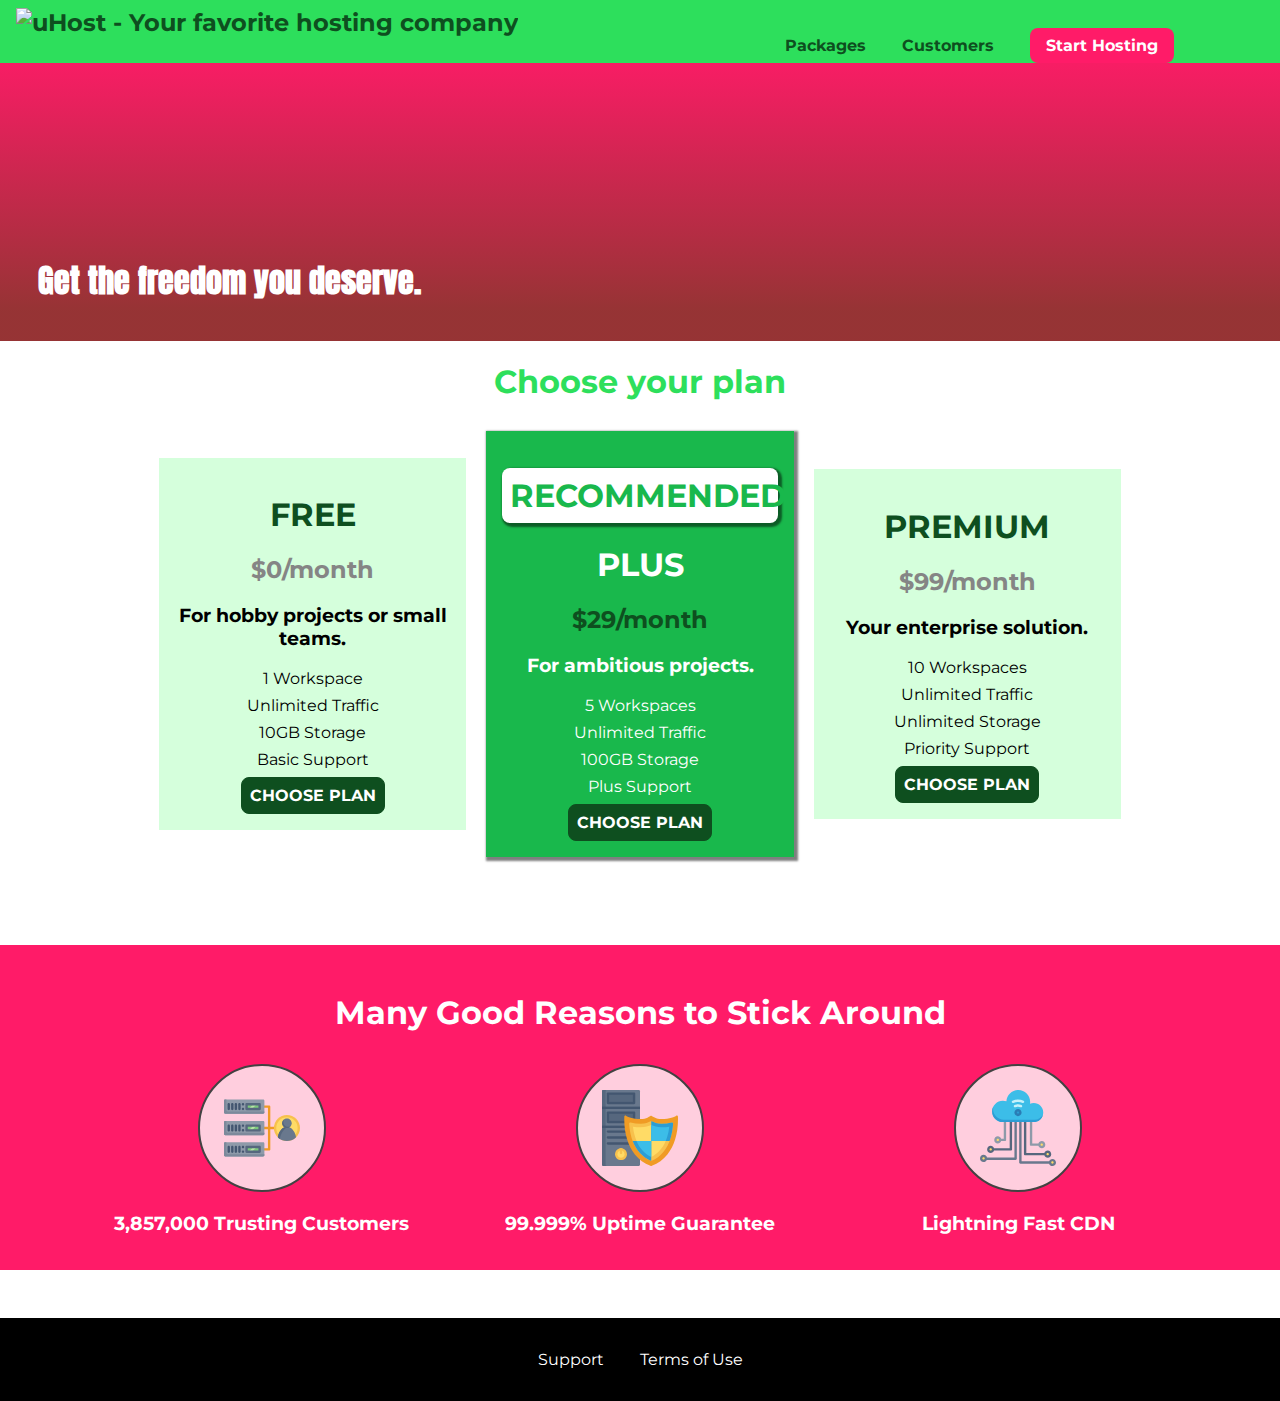
==== commit 15bd27a0: "added shared.js" ====
--- a/index.html
+++ b/index.html
@@ -14,6 +14,13 @@
 
 <body>
     <div class="backdrop"></div>
+    <div class="modal">
+        <h1 class="modal__title">Do you want to continue?</h1>
+        <div class="modal__actions">
+            <a href="start-hosting/index.html" class="modal__action">Yes!</a>
+            <button class="modal__action modal__action--negative" type="button">No!</button>
+        </div>
+    </div>
     <header class="main-header">
         <div>
             <a class="main-header__brand" href="index.html">
@@ -287,6 +294,7 @@
             </ul>
         </nav>
     </footer>
+    <script src="shared.js"></script>
 </body>
 
 </html>--- a/shared.css
+++ b/shared.css
@@ -10,21 +10,21 @@
 .backdrop {
   position: fixed;
   display: none;
-  top: 0%;
-  left: 0%;
+  top: 0;
+  left: 0;
   z-index: 100;
-  width: 100%;
-  height: 100%;
+  width: 100vw;
+  height: 100vh;
   background: rgba(0, 0, 0, 0.5);
 }
 
 .main-header {
-  background-color: #2ddf5c;
+  width: 100%;
   position: fixed;
   top: 0;
   left: 0;
-  padding: 8px 16px;
-  width: 100%;
+  background: #2ddf5c;
+  padding: 0.5rem 1rem;
   z-index: 1;
 }
 
@@ -37,8 +37,8 @@
   color: #0e4f1f;
   text-decoration: none;
   font-weight: bold;
-  font-size: 22px;
-  height: 22px;
+  font-size: 1.5rem;
+  height: 1.5rem;
   /* width: 20px; */
   display: inline-block;
 }
@@ -51,25 +51,26 @@
 .main-nav {
   display: inline-block;
   text-align: right;
-  width: calc(100% - 75px);
+  width: calc(100% - 74px);
   vertical-align: middle;
 }
 
 .main-nav__items {
+  margin: 0;
   padding: 0;
-  margin: 0;
   list-style: none;
 }
 
 .main-nav__item {
   display: inline-block;
-  margin: 0 16px;
+  margin: 0 1rem;
 }
 
-.main-nav__item > a {
+.main-nav__item a {
   text-decoration: none;
   color: #0e4f1f;
   font-weight: bold;
+  padding: 0.2rem 0;
 }
 
 .main-nav__item a:hover,
@@ -79,23 +80,23 @@
 }
 
 .main-nav__item--cta a {
-  background-color: #ff1b68;
   color: white;
-  padding: 8px 16px;
+  background: #ff1b68;
+  padding: 0.5rem 1rem;
   border-radius: 8px;
 }
 
 .main-nav__item--cta a:hover,
 .main-nav__item--cta a:active {
+  color: #ff1b68;
+  background: white;
   border: none;
-  color: #ff1b68;
-  background-color: white;
 }
 
 .main-footer {
-  background-color: black;
-  padding: 32px;
-  margin-top: 48px;
+  background: black;
+  padding: 2rem;
+  margin-top: 3rem;
 }
 
 .main-footer__links {
@@ -107,7 +108,7 @@
 
 .main-footer__link {
   display: inline-block;
-  margin: 0 16px;
+  margin: 0 1rem;
 }
 
 .main-footer__link a {
@@ -116,16 +117,16 @@
 }
 
 .main-footer__link a:hover,
-.main-footer__link a:hover {
+.main-footer__link a:active {
   color: #ccc;
 }
 
 .button {
-  background-color: #0e4f1f;
+  background: #0e4f1f;
   color: white;
   font: inherit;
   border: 1.5px solid #0e4f1f;
-  padding: 8px;
+  padding: 0.5rem;
   border-radius: 8px;
   font-weight: bold;
   cursor: pointer;
@@ -133,8 +134,8 @@
 
 .button:hover,
 .button:active {
+  background: white;
   color: #0e4f1f;
-  background-color: white;
 }
 
 .button:focus {
--- a/main.css
+++ b/main.css
@@ -1,25 +1,19 @@
 #product-overview {
-  background: linear-gradient(to top, rgba(80, 68, 18, 0.6), 10%, transparent),
-    url("images/freedom.jpg") left 10% bottom 20% / cover no-repeat border-box,
+  background: linear-gradient(to top, rgba(80, 68, 18, 0.6) 10%, transparent),
+    url("images/freedom.jpg") left 10% bottom 70% / cover no-repeat border-box,
     #ff1b68;
   /* background-image: url("freedom.jpg");
-  background-size: cover;
-  background-position: left 10% bottom 20%; */
+    background-size: cover;
+    background-position: left 10% bottom 20%; */
   /* background-repeat: no-repeat;
-  background-origin: border-box;
-  background-clip: border-box; */
-  /* background-image: linear-gradient(
-    180deg,
-    red 50%,
-    blue 70%,
-    rgba(0, 0, 0, 0.5)
-  ); */
-  /* background-image: radial-gradient(20px at 20% 50%, red, blue, green);*/
-  width: 100%;
-  height: 528px;
-  padding: 10px;
-  margin-top: 43px;
-  /* border: 5px red dashed; */
+    background-origin: border-box;
+    background-clip: border-box; */
+  /* background-image: linear-gradient(180deg, red 70%, blue 60%, rgba(0,0,0,0.5)); */
+  /* background-image: radial-gradient(ellipse farthest-corner at 20% 50%, red, blue 70%, green); */
+  width: 100vw;
+  height: 33vh;
+  margin-top: 2.75rem;
+  /* border: 5px dashed red; */
   position: relative;
 }
 
@@ -34,7 +28,6 @@
   position: absolute;
   bottom: 5%;
   left: 3%;
-  width: 100%;
 }
 
 .plan__list {
@@ -44,26 +37,26 @@
 }
 
 .plan {
-  background-color: #d5ffdc;
+  background: #d5ffdc;
   text-align: center;
-  padding: 16px;
-  margin: 8px;
+  padding: 1rem;
+  margin: 0.5rem;
   display: inline-block;
   width: 30%;
   vertical-align: middle;
 }
 
 .plan--highlighted {
-  background-color: #19b84c;
+  background: #19b84c;
   color: white;
   box-shadow: 2px 2px 2px 2px rgba(0, 0, 0, 0.5);
 }
 
 .plan__annotation {
-  background-color: white;
+  background: white;
   color: #19b84c;
+  padding: 0.5rem;
   box-shadow: 2px 2px 2px 2px rgba(0, 0, 0, 0.5);
-  padding: 8px;
   border-radius: 8px;
 }
 
@@ -90,18 +83,18 @@
 }
 
 .plan__feature {
-  margin: 8px;
+  margin: 0.5rem 0;
 }
 
 #key-features {
-  background-color: #ff1b68;
-  margin-top: 80px;
-  padding: 16px;
+  background: #ff1b68;
+  margin-top: 5rem;
+  padding: 1rem;
 }
 
 #key-features .section-title {
   color: white;
-  margin: 32px;
+  margin: 2rem;
 }
 
 .key-feature__list {
@@ -118,18 +111,71 @@
 }
 
 .key-feature__image {
-  background-color: #ffcede;
+  background: #ffcede;
   width: 128px;
   height: 128px;
   border: 2px solid #424242;
   border-radius: 50%;
   margin: auto;
-  padding: 20px;
+  padding: 1.5rem;
 }
 
 .key-feature__description {
   text-align: center;
   font-weight: bold;
   color: white;
-  font-size: 20px;
+  font-size: 1.2rem;
 }
+
+/* h1 {
+    font-family: sans-serif;
+} */
+
+.modal {
+  position: fixed;
+  display: none;
+  z-index: 200;
+  top: 20%;
+  left: 30%;
+  width: 40%;
+  background: white;
+  padding: 1rem;
+  border: 1px solid #ccc;
+  box-shadow: 1px 1px 1px rgba(0, 0, 0, 0.5);
+}
+
+.modal__title {
+  text-align: center;
+  margin: 0 0 1rem 0;
+}
+
+.modal__actions {
+  text-align: center;
+}
+
+.modal__action {
+  border: 1px solid #0e4f1f;
+  background: #0e4f1f;
+  text-decoration: none;
+  color: white;
+  font: inherit;
+  padding: 0.5rem 1rem;
+  cursor: pointer;
+}
+
+.modal__action:hover,
+.modal__action:active {
+  background: #2ddf5c;
+  border-color: #2ddf5c;
+}
+
+.modal__action--negative {
+  background: red;
+  border-color: red;
+}
+
+.modal__action--negative:hover,
+.modal__action--negative:active {
+  background: #ff5454;
+  border-color: #ff5454;
+}
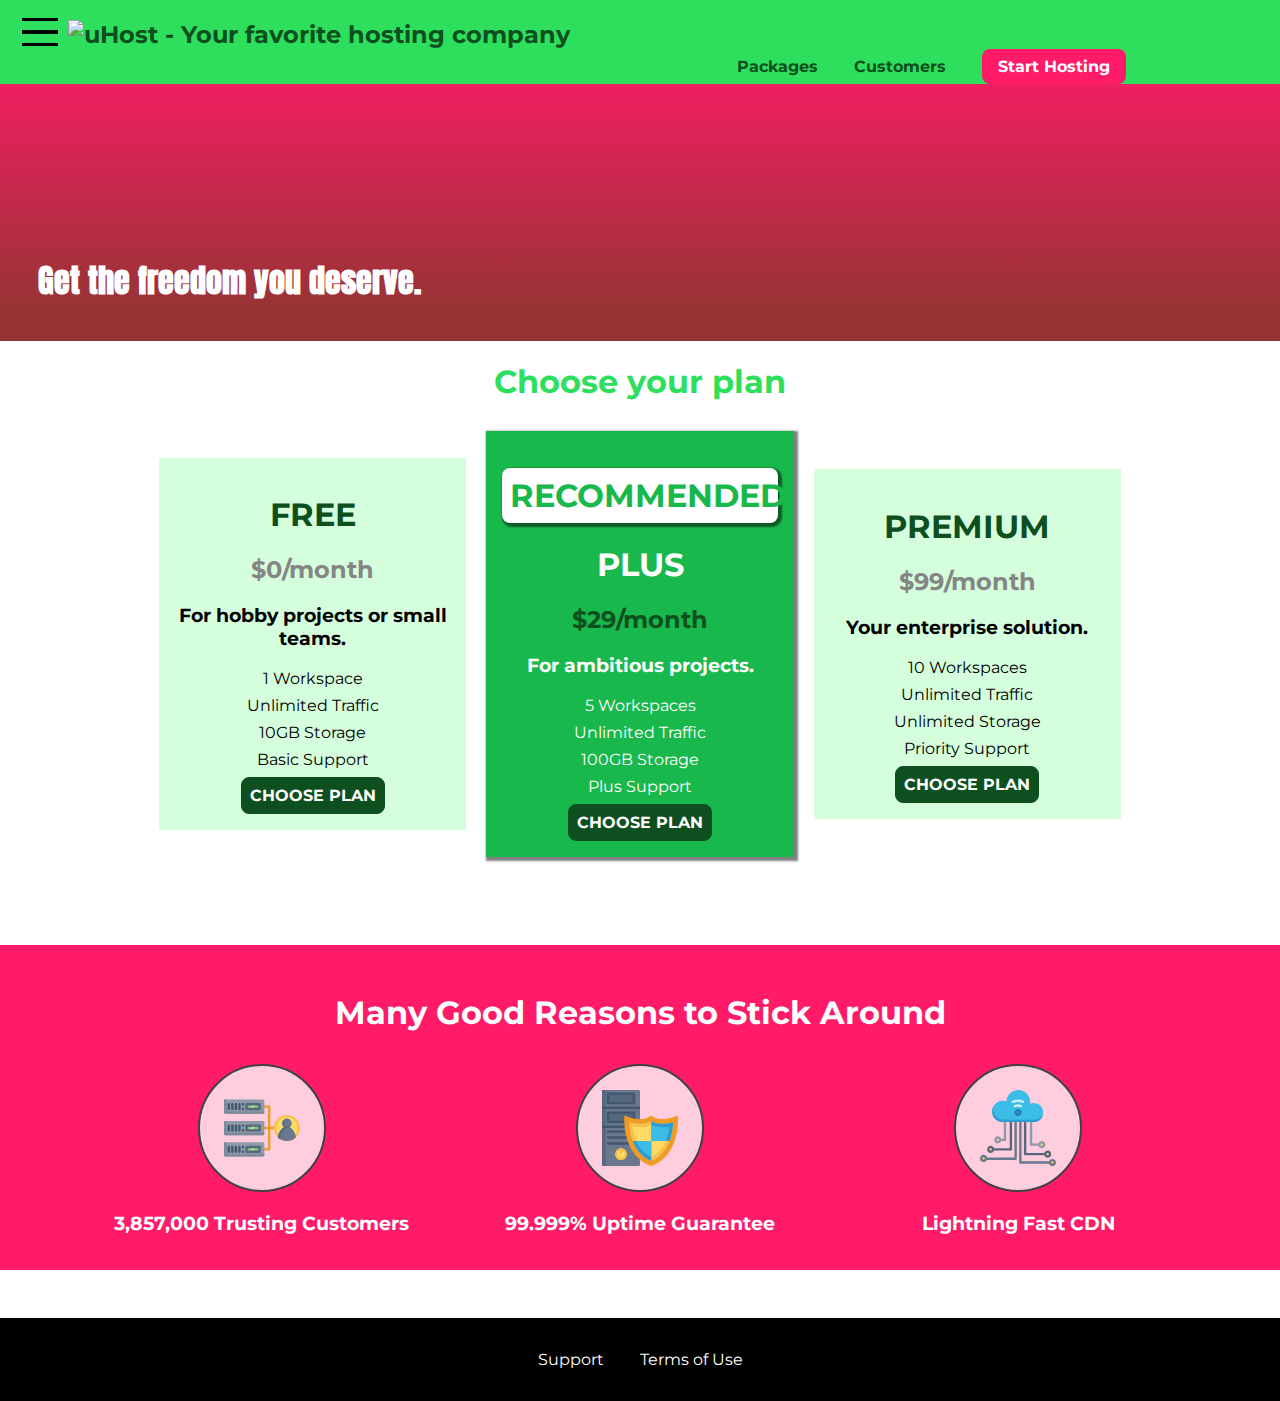
==== commit 1d3f2ff1: "JS and CSS" ====
--- a/index.html
+++ b/index.html
@@ -23,6 +23,11 @@
     </div>
     <header class="main-header">
         <div>
+            <button class="toggle-button">
+                <span class="toggle-button__bar"></span>
+                <span class="toggle-button__bar"></span>
+                <span class="toggle-button__bar"></span>
+            </button>
             <a class="main-header__brand" href="index.html">
                 <img src="images/uhost-icon.png" alt="uHost - Your favorite hosting company">
             </a>
@@ -41,6 +46,19 @@
             </ul>
         </nav>
     </header>
+    <nav class="mobile-nav">
+        <ul class="mobile-nav__items">
+            <li class="mobile-nav__item">
+                <a href="packages/index.html">Packages</a>
+            </li>
+            <li class="mobile-nav__item">
+                <a href="customers/index.html">Customers</a>
+            </li>
+            <li class="mobile-nav__item mobile-nav__item--cta">
+                <a href="start-hosting/index.html">Start Hosting</a>
+            </li>
+        </ul>
+    </nav>
     <main>
         <section id="product-overview">
             <h1>Get the freedom you deserve.</h1>
--- a/shared.css
+++ b/shared.css
@@ -33,6 +33,28 @@
   vertical-align: middle;
 }
 
+.toggle-button {
+  width: 3rem;
+  background: transparent;
+  border: none;
+  cursor: pointer;
+  padding-top: 0;
+  padding-bottom: 0;
+  vertical-align: middle;
+}
+
+.toggle-button:focus {
+  outline: none;
+}
+
+.toggle-button__bar {
+  width: 100%;
+  height: 0.2rem;
+  background: black;
+  display: block;
+  margin: 0.6rem 0;
+}
+
 .main-header__brand {
   color: #0e4f1f;
   text-decoration: none;
@@ -41,6 +63,7 @@
   height: 1.5rem;
   /* width: 20px; */
   display: inline-block;
+  vertical-align: middle;
 }
 
 .main-header__brand img {
@@ -51,7 +74,7 @@
 .main-nav {
   display: inline-block;
   text-align: right;
-  width: calc(100% - 74px);
+  width: calc(100% - 122px);
   vertical-align: middle;
 }
 
@@ -66,7 +89,8 @@
   margin: 0 1rem;
 }
 
-.main-nav__item a {
+.main-nav__item a,
+.mobile-nav__item a {
   text-decoration: none;
   color: #0e4f1f;
   font-weight: bold;
@@ -79,7 +103,8 @@
   border-bottom: 5px solid white;
 }
 
-.main-nav__item--cta a {
+.main-nav__item--cta a,
+.mobile-nav__item--cta a {
   color: white;
   background: #ff1b68;
   padding: 0.5rem 1rem;
@@ -87,7 +112,9 @@
 }
 
 .main-nav__item--cta a:hover,
-.main-nav__item--cta a:active {
+.main-nav__item--cta a:active,
+.mobile-nav__item--cta a:hover,
+.mobile-nav__item--cta a:active {
   color: #ff1b68;
   background: white;
   border: none;
@@ -121,6 +148,34 @@
   color: #ccc;
 }
 
+.mobile-nav {
+  display: none;
+  position: fixed;
+  z-index: 101;
+  top: 0;
+  left: 0;
+  background: white;
+  width: 80%;
+  height: 100vh;
+}
+
+.mobile-nav__items {
+  width: 90%;
+  height: 100%;
+  list-style: none;
+  margin: 10% auto;
+  padding: 0;
+  text-align: center;
+}
+
+.mobile-nav__item {
+  margin: 1rem 0;
+}
+
+.mobile-nav__item a {
+  font-size: 1.5rem;
+}
+
 .button {
   background: #0e4f1f;
   color: white;
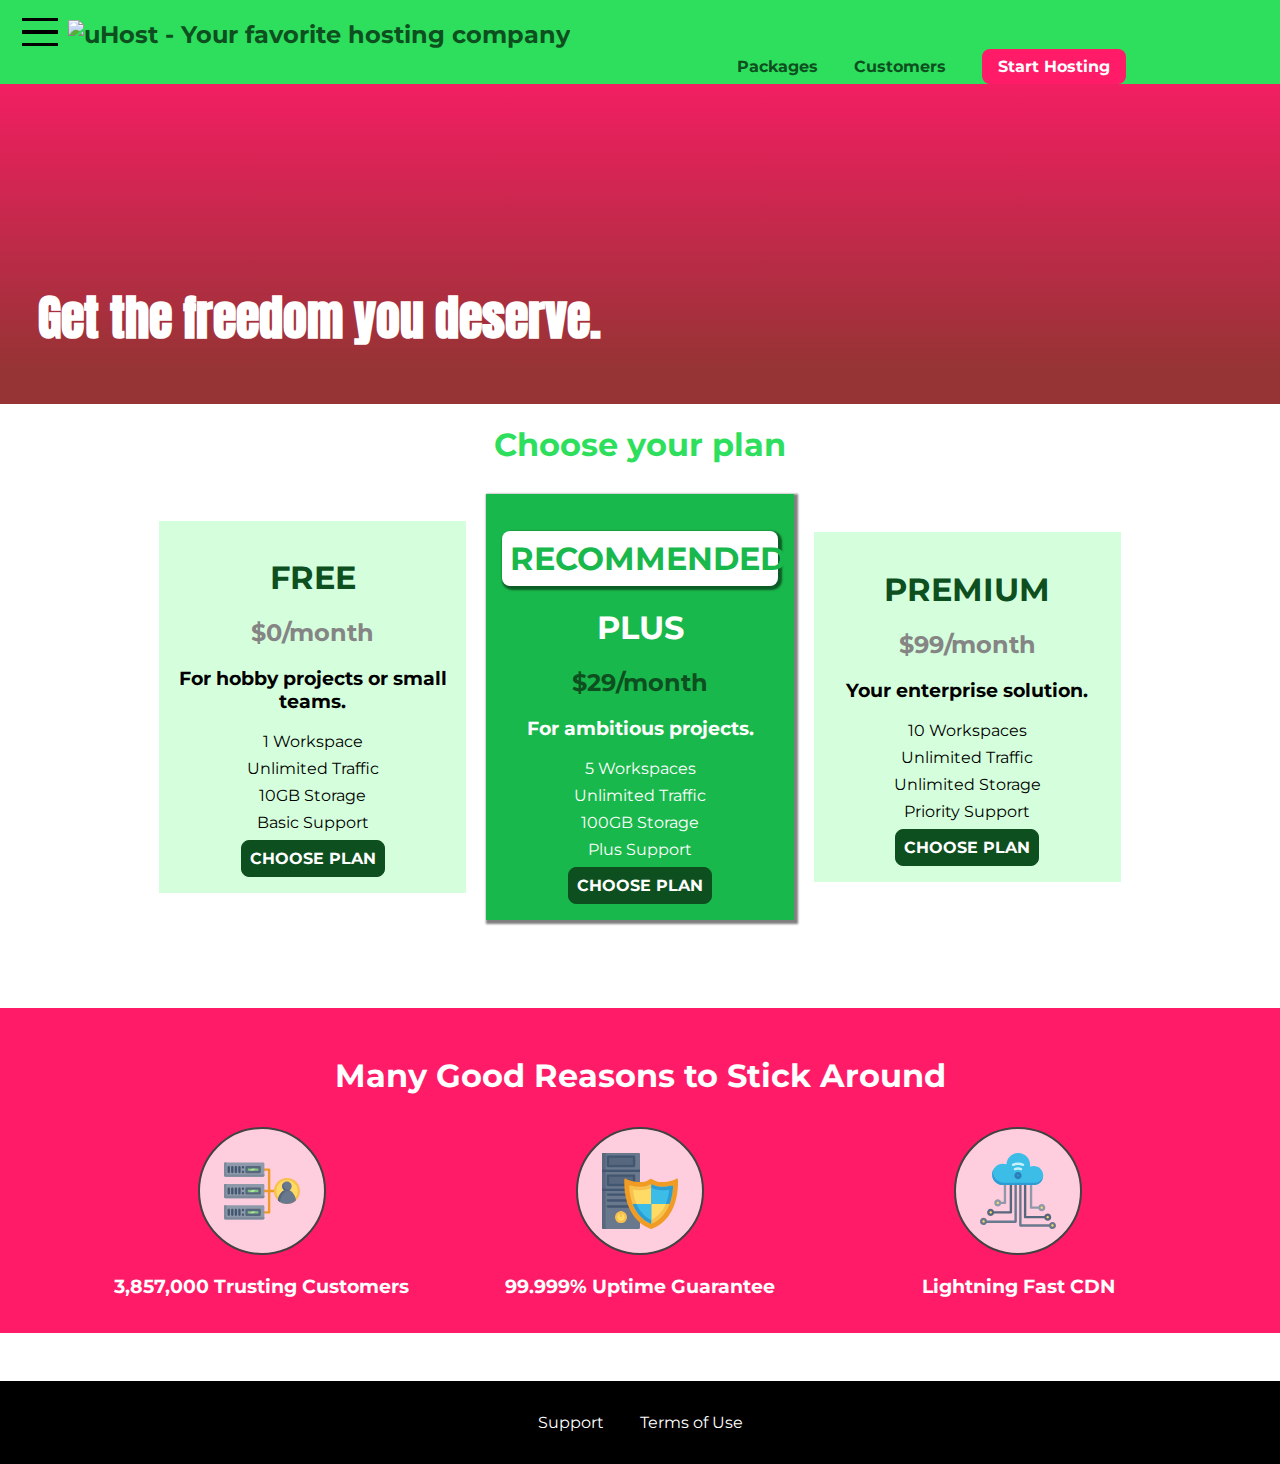
==== commit 672c1f50: "working on media-queries" ====
--- a/index.html
+++ b/index.html
@@ -4,6 +4,7 @@
 <head>
     <meta charset="UTF-8">
     <meta http-equiv="X-UA-Compatible" content="ie=edge">
+    <meta name="viewport" content="width=device-width, initial-scale=1.5, user-scalable=yes, maximum-scale=2.0, minimum-scale=1.0">
     <title>uHost</title>
     <link rel="shortcut icon" href="favicon.png">
     <link href="https://fonts.googleapis.com/css2?family=Anton&display=swap" rel="stylesheet">
--- a/main.css
+++ b/main.css
@@ -17,17 +17,28 @@
   position: relative;
 }
 
-.section-title {
-  color: #2ddf5c;
-  text-align: center;
-}
-
 #product-overview h1 {
   color: white;
   font-family: "Anton", sans-serif;
   position: absolute;
   bottom: 5%;
   left: 3%;
+  font-size: 1.6rem;
+}
+
+@media (min-width: 40rem) {
+  #product-overview {
+    height: 40vh;
+    background-position: 50% 25%;
+  }
+  #product-overview h1 {
+    font-size: 3rem;
+  }
+}
+
+.section-title {
+  color: #2ddf5c;
+  text-align: center;
 }
 
 .plan__list {
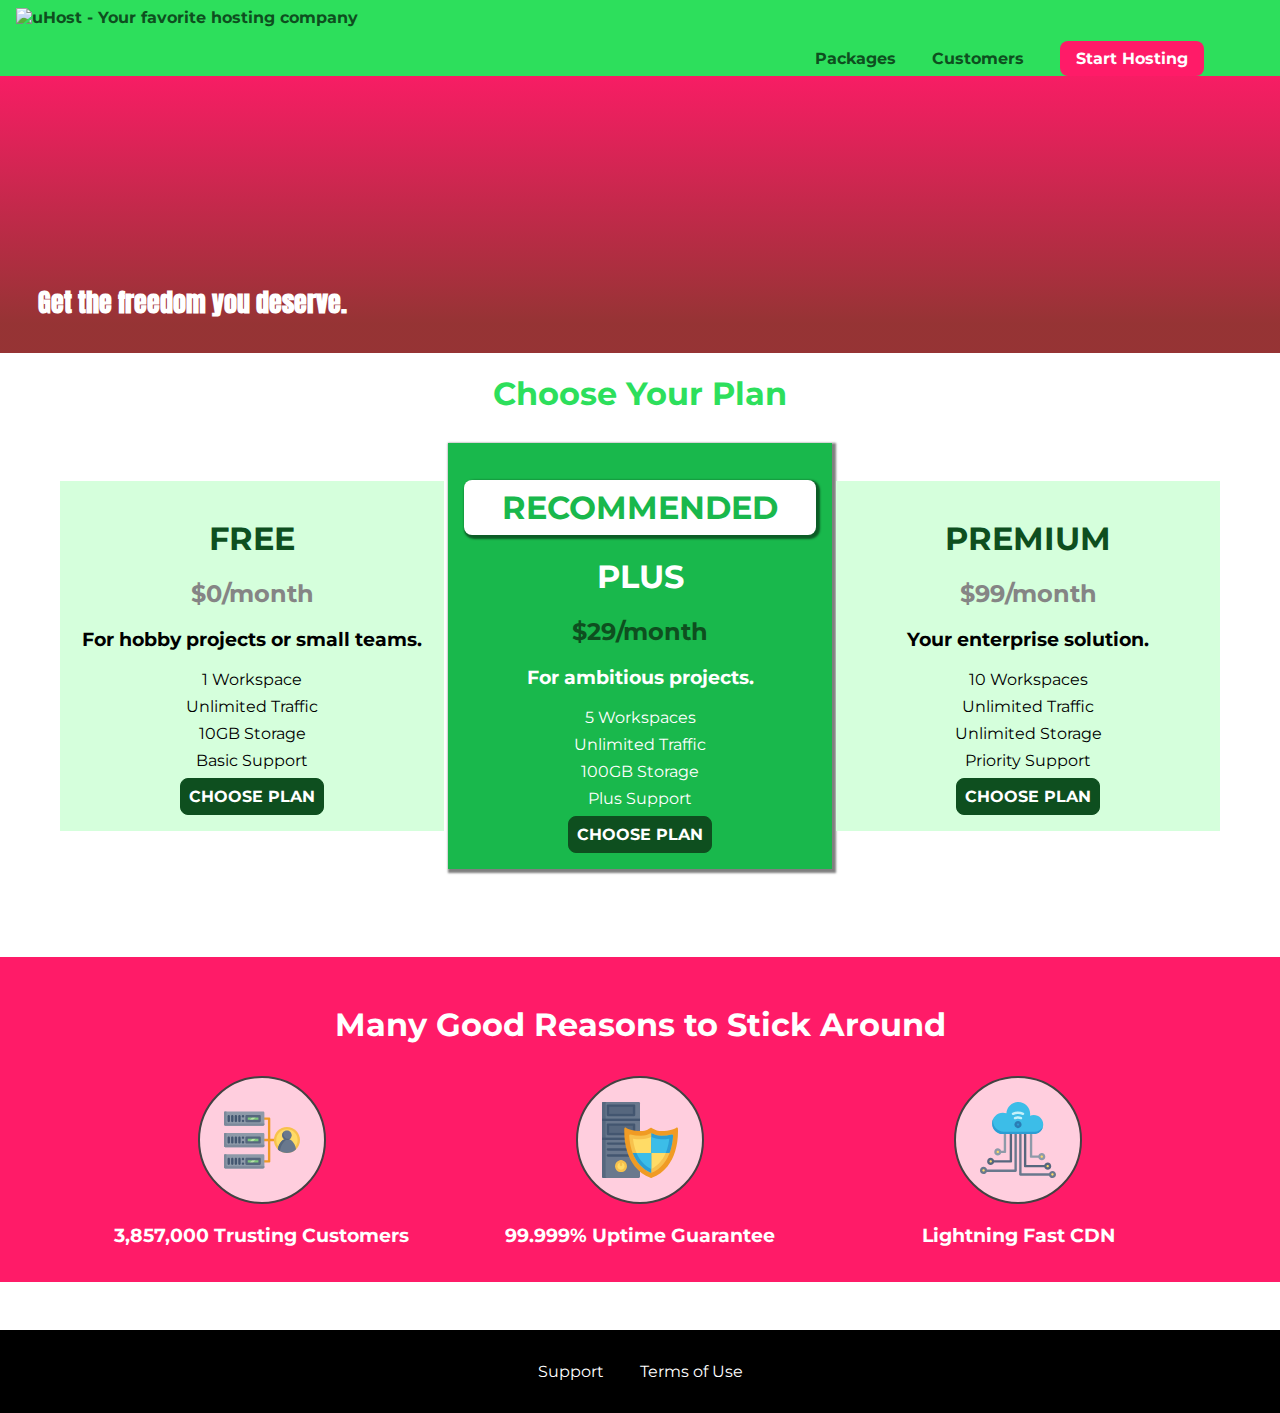
==== commit 72eea0d1: "web fonts have been added as @import inside our css file" ====
--- a/index.html
+++ b/index.html
@@ -4,11 +4,9 @@
 <head>
     <meta charset="UTF-8">
     <meta http-equiv="X-UA-Compatible" content="ie=edge">
-    <meta name="viewport" content="width=device-width, initial-scale=1.5, user-scalable=yes, maximum-scale=2.0, minimum-scale=1.0">
+    <meta name="viewport" content="width=device-width, initial-scale=1.0">
     <title>uHost</title>
     <link rel="shortcut icon" href="favicon.png">
-    <link href="https://fonts.googleapis.com/css2?family=Anton&display=swap" rel="stylesheet">
-    <link href="https://fonts.googleapis.com/css2?family=Montserrat:wght@400;700&display=swap" rel="stylesheet">
     <link rel="stylesheet" href="shared.css">
     <link rel="stylesheet" href="main.css">
 </head>
@@ -18,7 +16,7 @@
     <div class="modal">
         <h1 class="modal__title">Do you want to continue?</h1>
         <div class="modal__actions">
-            <a href="start-hosting/index.html" class="modal__action">Yes!</a>
+            <a href="./start-hosting/index.html" class="modal__action">Yes!</a>
             <button class="modal__action modal__action--negative" type="button">No!</button>
         </div>
     </div>
@@ -29,14 +27,14 @@
                 <span class="toggle-button__bar"></span>
                 <span class="toggle-button__bar"></span>
             </button>
-            <a class="main-header__brand" href="index.html">
+            <a href="index.html" class="main-header__brand">
                 <img src="images/uhost-icon.png" alt="uHost - Your favorite hosting company">
             </a>
         </div>
         <nav class="main-nav">
             <ul class="main-nav__items">
                 <li class="main-nav__item">
-                    <a href="packages/index.html">Packages</a>
+                    <a href="./packages/index.html">Packages</a>
                 </li>
                 <li class="main-nav__item">
                     <a href="customers/index.html">Customers</a>
@@ -50,7 +48,7 @@
     <nav class="mobile-nav">
         <ul class="mobile-nav__items">
             <li class="mobile-nav__item">
-                <a href="packages/index.html">Packages</a>
+                <a href="./packages/index.html">Packages</a>
             </li>
             <li class="mobile-nav__item">
                 <a href="customers/index.html">Customers</a>
@@ -65,7 +63,7 @@
             <h1>Get the freedom you deserve.</h1>
         </section>
         <section id="plans">
-            <h1 class="section-title">Choose your plan</h1>
+            <h1 class="section-title">Choose Your Plan</h1>
             <div class="plan__list">
                 <article class="plan">
                     <h1 class="plan__title">FREE</h1>
--- a/shared.css
+++ b/shared.css
@@ -1,3 +1,7 @@
+@import url("https://fonts.googleapis.com/css2?family=Roboto");
+@import url("https://fonts.googleapis.com/css2?family=Anton");
+@import url("https://fonts.googleapis.com/css2?family=Montserrat:400,700");
+
 * {
   box-sizing: border-box;
 }
@@ -5,6 +9,11 @@
 body {
   font-family: "Montserrat", sans-serif;
   margin: 0;
+}
+
+main {
+  min-height: calc(100vh - 3.5rem - 8rem);
+  margin-top: 3.5rem;
 }
 
 .backdrop {
@@ -59,8 +68,7 @@
   color: #0e4f1f;
   text-decoration: none;
   font-weight: bold;
-  font-size: 1.5rem;
-  height: 1.5rem;
+  height: 2.5rem;
   /* width: 20px; */
   display: inline-block;
   vertical-align: middle;
@@ -72,10 +80,7 @@
 }
 
 .main-nav {
-  display: inline-block;
-  text-align: right;
-  width: calc(100% - 122px);
-  vertical-align: middle;
+  display: none;
 }
 
 .main-nav__items {
@@ -120,6 +125,19 @@
   border: none;
 }
 
+@media (min-width: 40rem) {
+  .toggle-button {
+    display: none;
+  }
+
+  .main-nav {
+    display: inline-block;
+    text-align: right;
+    width: calc(100% - 44px);
+    vertical-align: middle;
+  }
+}
+
 .main-footer {
   background: black;
   padding: 2rem;
@@ -134,8 +152,8 @@
 }
 
 .main-footer__link {
-  display: inline-block;
-  margin: 0 1rem;
+  display: block;
+  margin: 1rem 0;
 }
 
 .main-footer__link a {
@@ -196,3 +214,21 @@
 .button:focus {
   outline: none;
 }
+
+.button[disabled] {
+  cursor: not-allowed;
+  border-color: #a1a1a1;
+  background-color: #ccc;
+  color: #a1a1a1;
+}
+
+.open {
+  display: block !important;
+}
+
+@media (min-width: 40rem) {
+  .main-footer__link {
+    display: inline-block;
+    margin: 0 1rem;
+  }
+}
--- a/main.css
+++ b/main.css
@@ -1,7 +1,6 @@
 #product-overview {
   background: linear-gradient(to top, rgba(80, 68, 18, 0.6) 10%, transparent),
-    url("images/freedom.jpg") left 10% bottom 70% / cover no-repeat border-box,
-    #ff1b68;
+    url("images/freedom.jpg") center/cover no-repeat border-box, #ff1b68;
   /* background-image: url("freedom.jpg");
     background-size: cover;
     background-position: left 10% bottom 20%; */
@@ -26,7 +25,7 @@
   font-size: 1.6rem;
 }
 
-@media (min-width: 40rem) {
+@media (min-width: 40rem) and (min-height: 60rem) {
   #product-overview {
     height: 40vh;
     background-position: 50% 25%;
@@ -41,26 +40,17 @@
   text-align: center;
 }
 
-.plan__list {
-  width: 80%;
-  margin: auto;
-  text-align: center;
-}
-
 .plan {
   background: #d5ffdc;
   text-align: center;
   padding: 1rem;
-  margin: 0.5rem;
-  display: inline-block;
-  width: 30%;
-  vertical-align: middle;
+  margin: 0.5rem 0;
+  width: 100%;
 }
 
 .plan--highlighted {
   background: #19b84c;
   color: white;
-  box-shadow: 2px 2px 2px 2px rgba(0, 0, 0, 0.5);
 }
 
 .plan__annotation {
@@ -97,6 +87,24 @@
   margin: 0.5rem 0;
 }
 
+@media (min-width: 40rem) {
+  .plan__list {
+    width: 100%;
+    text-align: center;
+  }
+
+  .plan {
+    display: inline-block;
+    width: 30%;
+    vertical-align: middle;
+    min-width: 13rem;
+    max-width: 25rem;
+  }
+  .plan--highlighted {
+    box-shadow: 2px 2px 2px 2px rgba(0, 0, 0, 0.5);
+  }
+}
+
 #key-features {
   background: #ff1b68;
   margin-top: 5rem;
@@ -115,10 +123,13 @@
   text-align: center;
 }
 
-.key-feature {
-  display: inline-block;
-  width: 30%;
-  vertical-align: top;
+@media (min-width: 40rem) {
+  .key-feature {
+    vertical-align: top;
+    display: inline-block;
+    max-width: 25rem;
+    width: 30%;
+  }
 }
 
 .key-feature__image {
